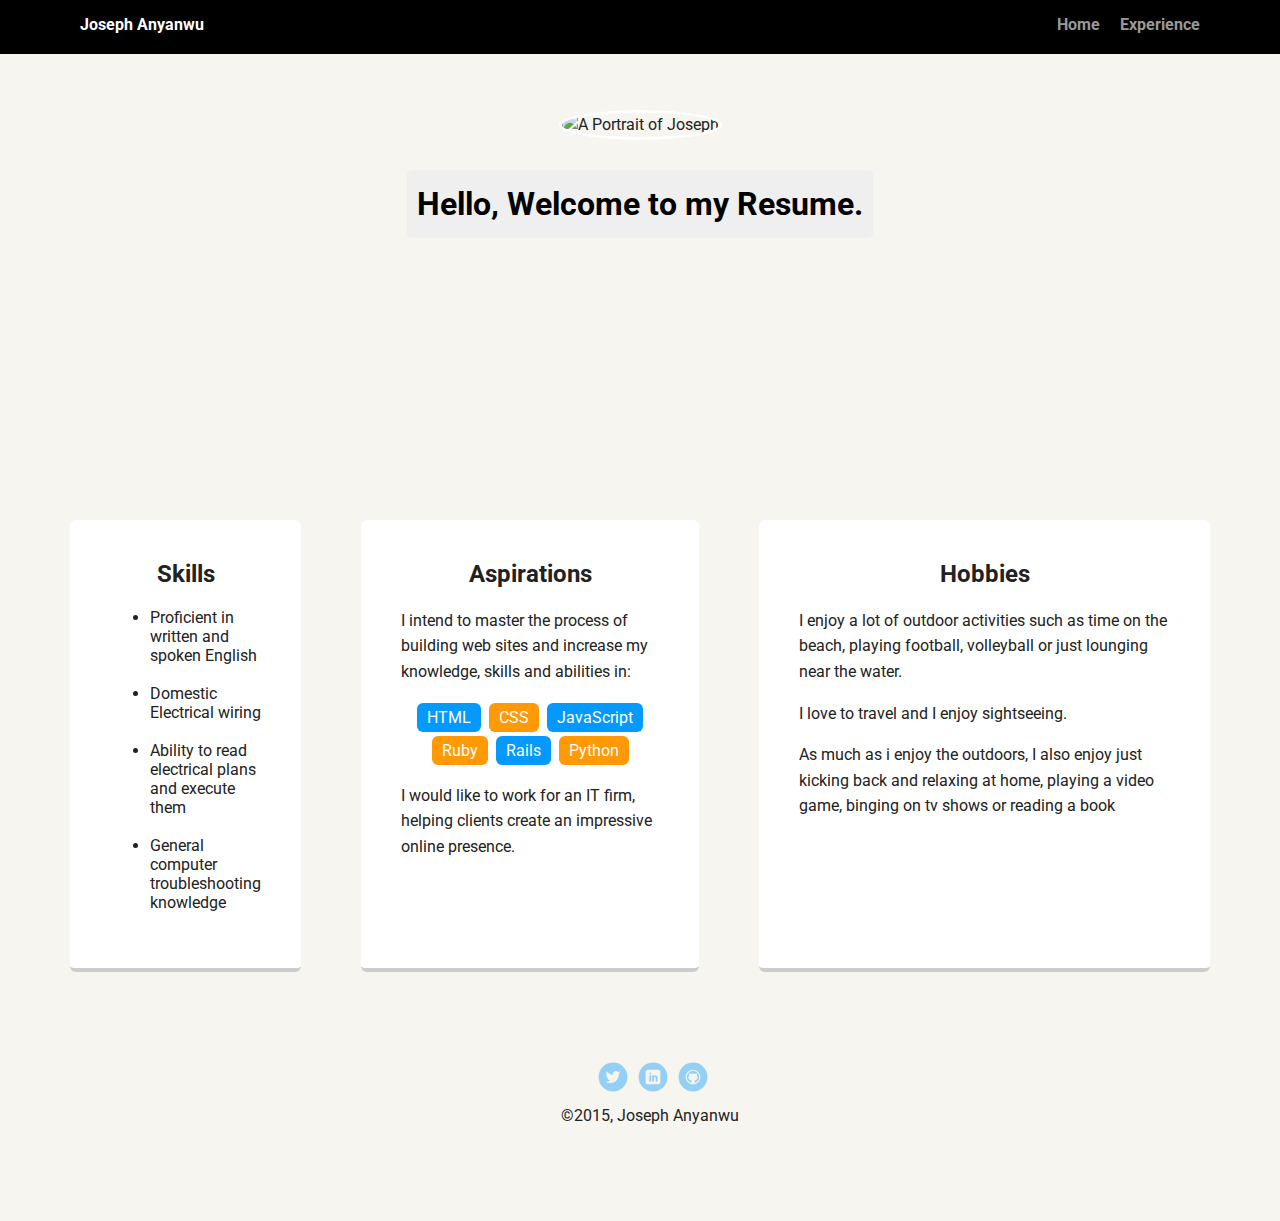
==== Resume.html @ 707c41b0 "Initial commit" ====
<!doctype html>
<html lang="en">
<head>
  <meta charset="utf-8">
  <title>Joseph Anyanwu'Resume</title>
  <meta name="viewport" content="width=device-width, initial-scale=1.0">
  <link rel="stylesheet" href="styles.css">
  <link href="https://fonts.googleapis.com/css?family=Muli%7CRoboto:400,300,500,700,900" rel="stylesheet"></head>
  <body>

    <div class="main-nav">
        <ul class="nav">
          <li class="name">Joseph Anyanwu</li>
          <li><a href="index.html">Home</a></li>
          <li><a href="#">Experience</a></li>
        </ul>
    </div>

    <header>
      <img src="../images/jpegsies.jpg" alt="A Portrait of Joseph" class="profile-image">
      <h1 class="tag name">Hello, Welcome to my Resume.</h1>
    </header>

    <main class="flex">
      <div class="cardskill">
        <h2 class="skillheader">Skills</h2>
        <ul>
            <li>Proficient in written and spoken English</li><br>
            <li>Domestic Electrical wiring</li><br>
            <li>Ability to read electrical plans and execute them</li><br>
            <li>General computer troubleshooting knowledge</li>
        </ul>
      </div> 

      <div class="card">
        <h2 class="skillheader">Aspirations</h2>
        <p>I intend to master the process of building web sites and increase my knowledge, skills and abilities in:</p>
        <ul class="skills">
          <li>HTML</li>
          <li>CSS</li>
          <li>JavaScript</li>
          <li>Ruby</li>
          <li>Rails</li>
          <li>Python</li>
        </ul>
        <p>I would like to work for an IT firm, helping clients create an impressive online presence.</p>
      </div> 
      <div class="card">
          <h2 class="skillheader">Hobbies</h2>
          <p>I enjoy a lot of outdoor activities such as time on the beach, playing football, volleyball or just lounging near the water.</p>
          <p>I love to travel and I enjoy sightseeing.</p>
          <p>As much as i enjoy the outdoors, I also enjoy just kicking back and relaxing at home, playing a video game, binging on tv shows or reading a book</p>
      </div>

    </main>
    <footer>
      <ul>
        <li><a href="#" class="social twitter">Twitter</a></li>
        <li><a href="#" class="social linkedin">LinkedIn</a></li>
        <li><a href="#" class="social github">Github</a></li>
      </ul>
      <p class="copyright"> &copy;2015, Joseph Anyanwu</p>
    </footer>
  </body>
  </html>
---- styles.css ----
/* Global Layout Set-up */
* { 
  box-sizing: border-box;
}
  
body {
  margin: 0;
  padding: 0;
  text-align: center;
  font-family: 'Roboto', sans-serif;
  color: #222;
  background: #f7f5f0;
}
/* Link Styles */

a {
  text-decoration: none;
  color: #999;
}
a:hover {
  color: #6633ff;
}

/* Section Styles */

.main-nav {
  width: 100%;
  background: black;
  min-height: 30px;
  padding: 10px;
  position: fixed;
  text-align: center;
}
.nav {
  display: flex;
  justify-content: space-around;
  font-weight: 700;
  list-style-type: none;
  margin: 0 auto;
  padding: 0;
}

.nav .name {
    display: block;
    margin-right: auto;
    color: white;
}
.nav li {
  padding: 5px 10px 10px 10px;
}
.nav a {
  transition: all .5s;
}
.nav a:hover {
  color: white
}

header {
  text-align: center;
  background: url('../images/mau.jpg') no-repeat top center ;
  background-size: cover;
  overflow: hidden;
  padding-top: 60px;
}
header {
  line-height: 1.5;
}
header .profile-image {
  margin-top: 50px;
  width: 150px;
  height: 150px;
  border-radius: 50%;
  border: 3px solid white;
  transition: all .5s;
}
header .profile-image:hover {
  transform: scale(1.2) rotate(5deg);
}
.tag {
  background-color: #efefef;
  color: black;
  padding: 10px;
  border-radius: 5px;
  display: table;
  margin: 30px auto;
} 
.location {
  background-color: #222;
  color: yellow;
}
.card {
  margin: 30px;
  padding: 20px 40px 40px;
  max-width: 500px;
  text-align: left;
  background: #fff;
  border-bottom: 4px solid #ccc;
  border-radius: 6px;
  transition: all .5s;
}
.card:hover {
  border-color: #ff99ff;
}

ul.skills {
  padding: 0;
  text-align: center;
}

.skills li {
  border-radius: 6px;
  display: inline-block;
  background: #ff9904;
  color: white;
  padding: 5px 10px;
  margin: 2px;
}

.skills li:nth-child(odd) {
  background: #0399ff;
}

footer {
  width: 100%;
  min-height: 30px;
  padding: 20px 0 40px 20px;
}

footer .copyright {
  top: -8px;
  font-size: .75em;
}

footer ul {
  list-style-type: none;
  margin: 0;
  padding: 0;
}

footer ul li {
  display: inline-block;
}

a.social {
  display: inline-block;
  text-indent: -9999px;
  margin-left: 5px;
  width: 30px;
  height: 30px;
  background-size: 30px 30px;
  opacity: .4;
  transition: all .5s;
}
a.twitter {
  background-image: url(images/twitter.svg);
}
a.linkedin {
  background-image: url(images/linkedin.svg);
}
a.github {
  background-image: url(images/github.svg);
}
a.social:hover {
  opacity: 1;
}
.clearfix {
  clear: both;
}

/* Styles for larger screens */
@media screen and (min-width: 720px) {
  
  .flex {
      display: -ms-flexbox;      /* TWEENER - IE 10 */
      display: flex; 
      max-width: 1200px;
      -ms-flex-pack: distribute;
      justify-content: space-around;
      margin: 0 auto;
  }

  header {
    min-height: 470px;
  }

  .nav {
    max-width: 1200px;
    padding: 0 30px;
  }


  main {
    padding-top: 20px;
  }

  main p {
    line-height: 1.6em;
  }

  footer {
    font-size: 1.3em;
    max-width: 1200px;
    margin: 40px auto;
  }
.cardskill{margin: 30px;
  padding: 20px 40px 40px;
  max-width: 500px;
  text-align: left;
  background: #fff;
  border-bottom: 4px solid #ccc;
  border-radius: 6px;
  transition: all .5s;
}
.cardskill:hover{
  border-color: #ff99ff;
}
.skillheader{
  text-align: center;
}
}
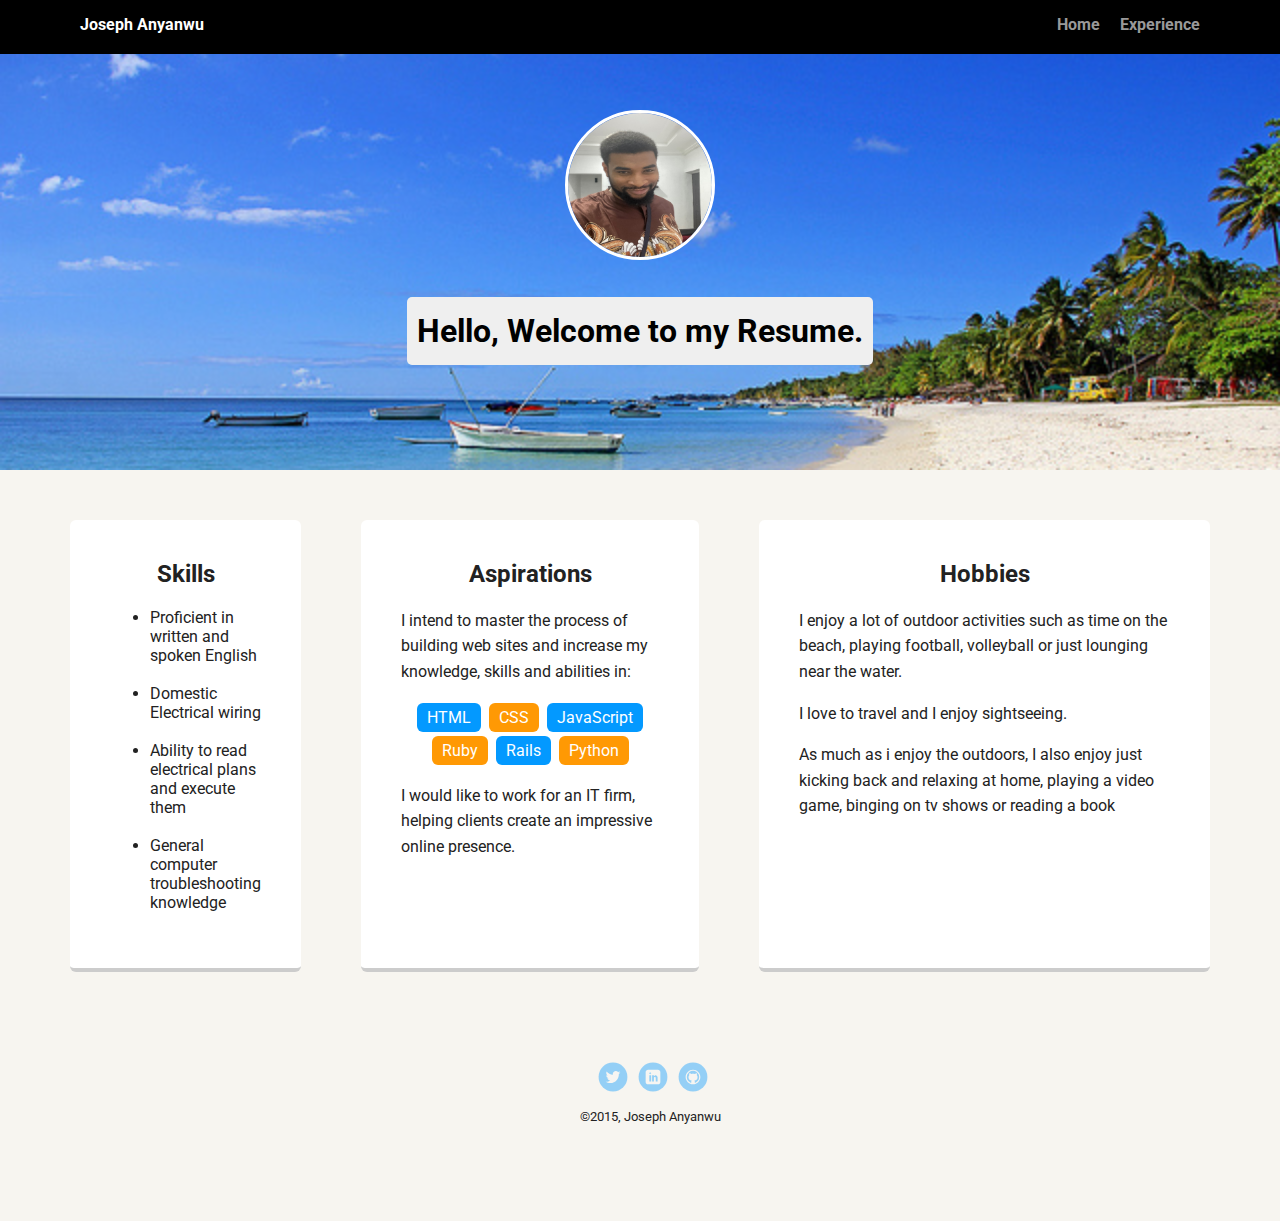
==== commit e0ed140f: "changed image directory" ====
--- a/Resume.html
+++ b/Resume.html
@@ -16,8 +16,8 @@
         </ul>
     </div>
 
-    <header>
-      <img src="../images/jpegsies.jpg" alt="A Portrait of Joseph" class="profile-image">
+    <header class="resume-header">
+      <img src="images/jpegsies.jpg" alt="A Portrait of Joseph" class="profile-image">
       <h1 class="tag name">Hello, Welcome to my Resume.</h1>
     </header>
 
@@ -55,11 +55,11 @@
     </main>
     <footer>
       <ul>
-        <li><a href="#" class="social twitter">Twitter</a></li>
-        <li><a href="#" class="social linkedin">LinkedIn</a></li>
-        <li><a href="#" class="social github">Github</a></li>
+        <li><a href="https://www.twitter.com/anyanwueze" class="social twitter">Twitter</a></li>
+        <li><a href="https://www.linkedin.com/in/joseph-anyanwu-2a3045239/" class="social linkedin">LinkedIn</a></li>
+        <li><a href="https://github.com/JosephAnyanwu" class="social github">Github</a></li>
       </ul>
-      <p class="copyright"> &copy;2015, Joseph Anyanwu</p>
+      <p class="copyright"><small> &copy;2015, Joseph Anyanwu</small></p>
     </footer>
   </body>
   </html>
--- a/styles.css
+++ b/styles.css
@@ -57,10 +57,14 @@
 
 header {
   text-align: center;
-  background: url('../images/mau.jpg') no-repeat top center ;
+  background: url('images/background-image.jpg') no-repeat top center ;
   background-size: cover;
   overflow: hidden;
   padding-top: 60px;
+}
+.resume-header{
+  background: url('images/Mauritius_beach.png') no-repeat top center ;
+  background-size: cover;
 }
 header {
   line-height: 1.5;
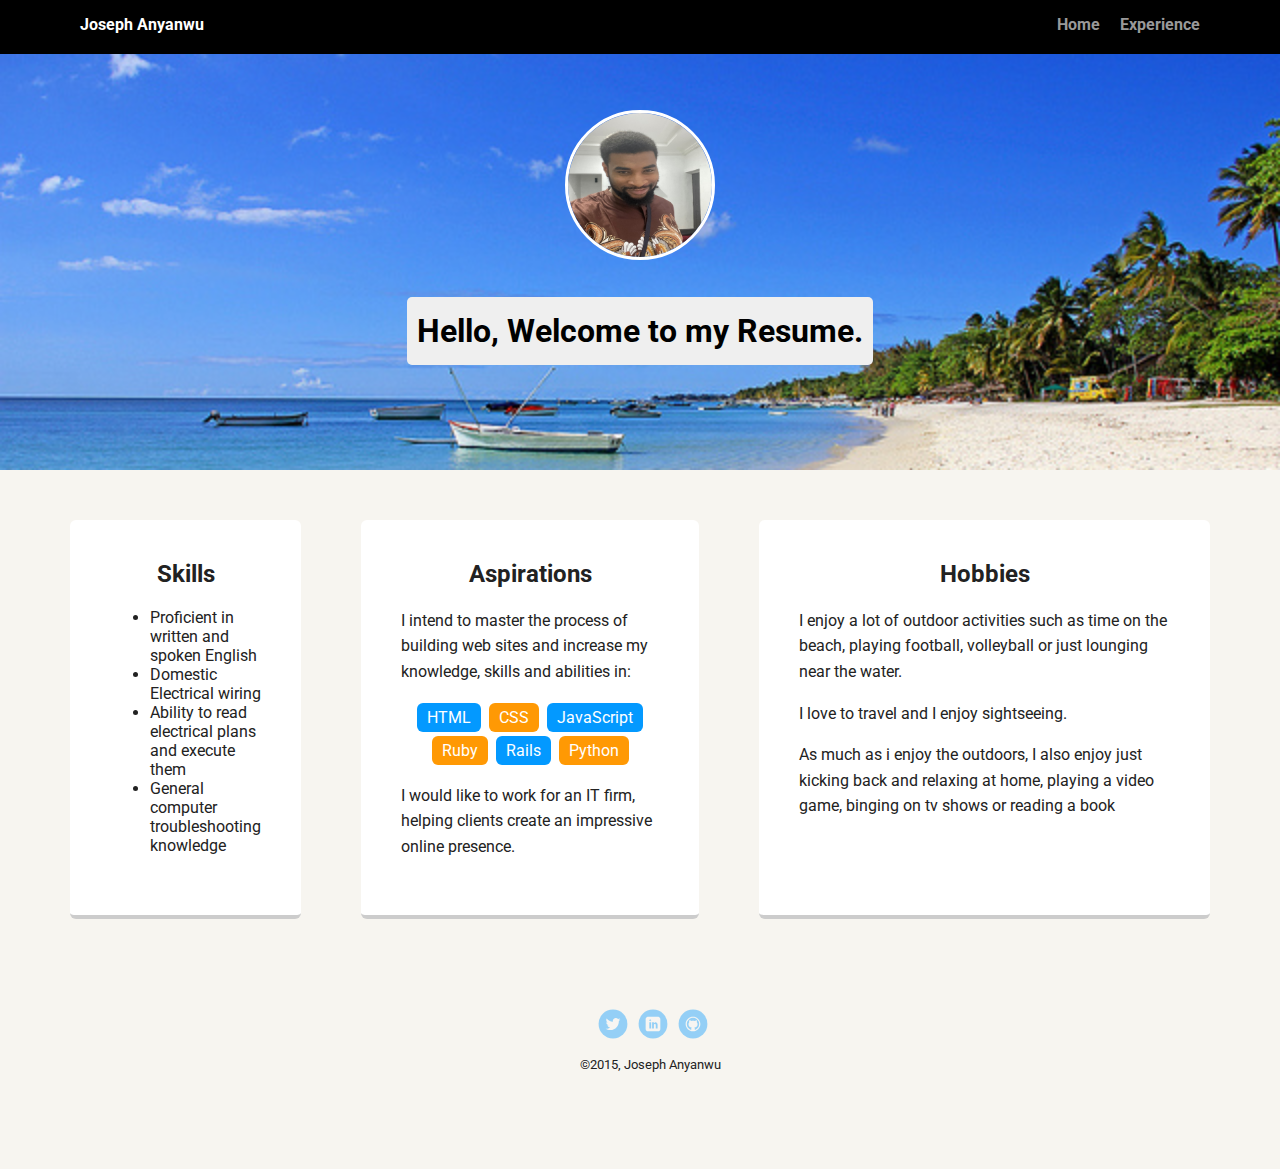
==== commit f900670e: "Update Resume.html" ====
--- a/Resume.html
+++ b/Resume.html
@@ -25,9 +25,9 @@
       <div class="cardskill">
         <h2 class="skillheader">Skills</h2>
         <ul>
-            <li>Proficient in written and spoken English</li><br>
-            <li>Domestic Electrical wiring</li><br>
-            <li>Ability to read electrical plans and execute them</li><br>
+            <li>Proficient in written and spoken English</li>
+            <li>Domestic Electrical wiring</li>
+            <li>Ability to read electrical plans and execute them</li>
             <li>General computer troubleshooting knowledge</li>
         </ul>
       </div> 
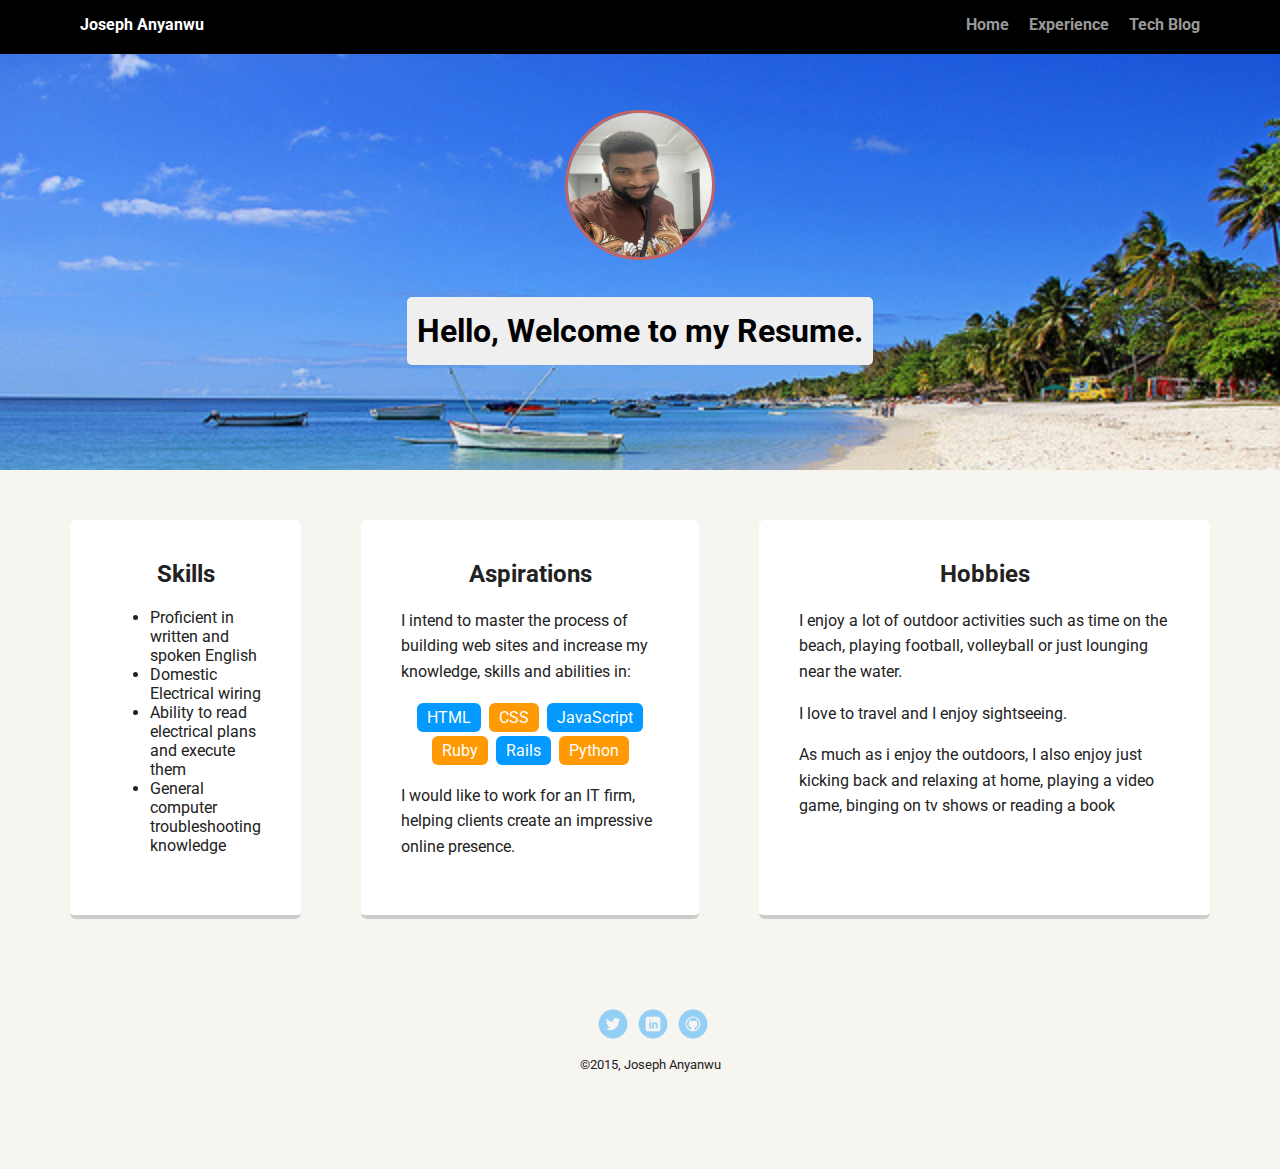
==== commit a3714374: "new page" ====
--- a/Resume.html
+++ b/Resume.html
@@ -8,13 +8,14 @@
   <link href="https://fonts.googleapis.com/css?family=Muli%7CRoboto:400,300,500,700,900" rel="stylesheet"></head>
   <body>
 
-    <div class="main-nav">
+    <nav class="main-nav">
         <ul class="nav">
           <li class="name">Joseph Anyanwu</li>
           <li><a href="index.html">Home</a></li>
           <li><a href="#">Experience</a></li>
+          <li><a href="blogs.html">Tech Blog</a></li>
         </ul>
-    </div>
+      </nav>
 
     <header class="resume-header">
       <img src="images/jpegsies.jpg" alt="A Portrait of Joseph" class="profile-image">
@@ -22,7 +23,7 @@
     </header>
 
     <main class="flex">
-      <div class="cardskill">
+      <section class="cardskill">
         <h2 class="skillheader">Skills</h2>
         <ul>
             <li>Proficient in written and spoken English</li>
@@ -30,9 +31,9 @@
             <li>Ability to read electrical plans and execute them</li>
             <li>General computer troubleshooting knowledge</li>
         </ul>
-      </div> 
+      </section> 
 
-      <div class="card">
+      <section class="card">
         <h2 class="skillheader">Aspirations</h2>
         <p>I intend to master the process of building web sites and increase my knowledge, skills and abilities in:</p>
         <ul class="skills">
@@ -44,20 +45,20 @@
           <li>Python</li>
         </ul>
         <p>I would like to work for an IT firm, helping clients create an impressive online presence.</p>
-      </div> 
-      <div class="card">
+      </section> 
+      <section class="card">
           <h2 class="skillheader">Hobbies</h2>
           <p>I enjoy a lot of outdoor activities such as time on the beach, playing football, volleyball or just lounging near the water.</p>
           <p>I love to travel and I enjoy sightseeing.</p>
           <p>As much as i enjoy the outdoors, I also enjoy just kicking back and relaxing at home, playing a video game, binging on tv shows or reading a book</p>
-      </div>
+      </section>
 
     </main>
     <footer>
       <ul>
-        <li><a href="https://www.twitter.com/anyanwueze" class="social twitter">Twitter</a></li>
-        <li><a href="https://www.linkedin.com/in/joseph-anyanwu-2a3045239/" class="social linkedin">LinkedIn</a></li>
-        <li><a href="https://github.com/JosephAnyanwu" class="social github">Github</a></li>
+        <li><a href="https://www.twitter.com/anyanwueze" class="social twitter" target="#blank">Twitter</a></li>
+        <li><a href="https://www.linkedin.com/in/joseph-anyanwu-2a3045239/" class="social linkedin" target="#blank">LinkedIn</a></li>
+        <li><a href="https://github.com/JosephAnyanwu" class="social github" target="#blank">Github</a></li>
       </ul>
       <p class="copyright"><small> &copy;2015, Joseph Anyanwu</small></p>
     </footer>
--- a/styles.css
+++ b/styles.css
@@ -66,6 +66,9 @@
   background: url('images/Mauritius_beach.png') no-repeat top center ;
   background-size: cover;
 }
+.blogs-header{
+  background: url('https://placeimg.com/480/480/tech');
+}
 header {
   line-height: 1.5;
 }
@@ -74,11 +77,11 @@
   width: 150px;
   height: 150px;
   border-radius: 50%;
-  border: 3px solid white;
+  border: 3px solid rgb(195, 100, 100);
   transition: all .5s;
 }
 header .profile-image:hover {
-  transform: scale(1.2) rotate(5deg);
+  transform:rotatex(45deg) scale(1.5)
 }
 .tag {
   background-color: #efefef;
@@ -92,6 +95,11 @@
   background-color: #222;
   color: yellow;
 }
+
+.location:hover{
+  background-color: aliceblue;
+  color:darkmagenta;
+}
 .card {
   margin: 30px;
   padding: 20px 40px 40px;
@@ -106,6 +114,22 @@
   border-color: #ff99ff;
 }
 
+.articles{
+  margin: 30px;
+  padding: 20px 40px 100px;
+  max-width: cover;
+  text-align: center;
+  background: #fff;
+  border-bottom: 4px solid #ccc;
+  border-radius: 6px;
+  transition: all .5s;
+}
+
+.posts{
+  background-color:rgb(82, 246, 246);
+  padding-top:5px;
+  border-radius: 8px
+}
 ul.skills {
   padding: 0;
   text-align: center;
